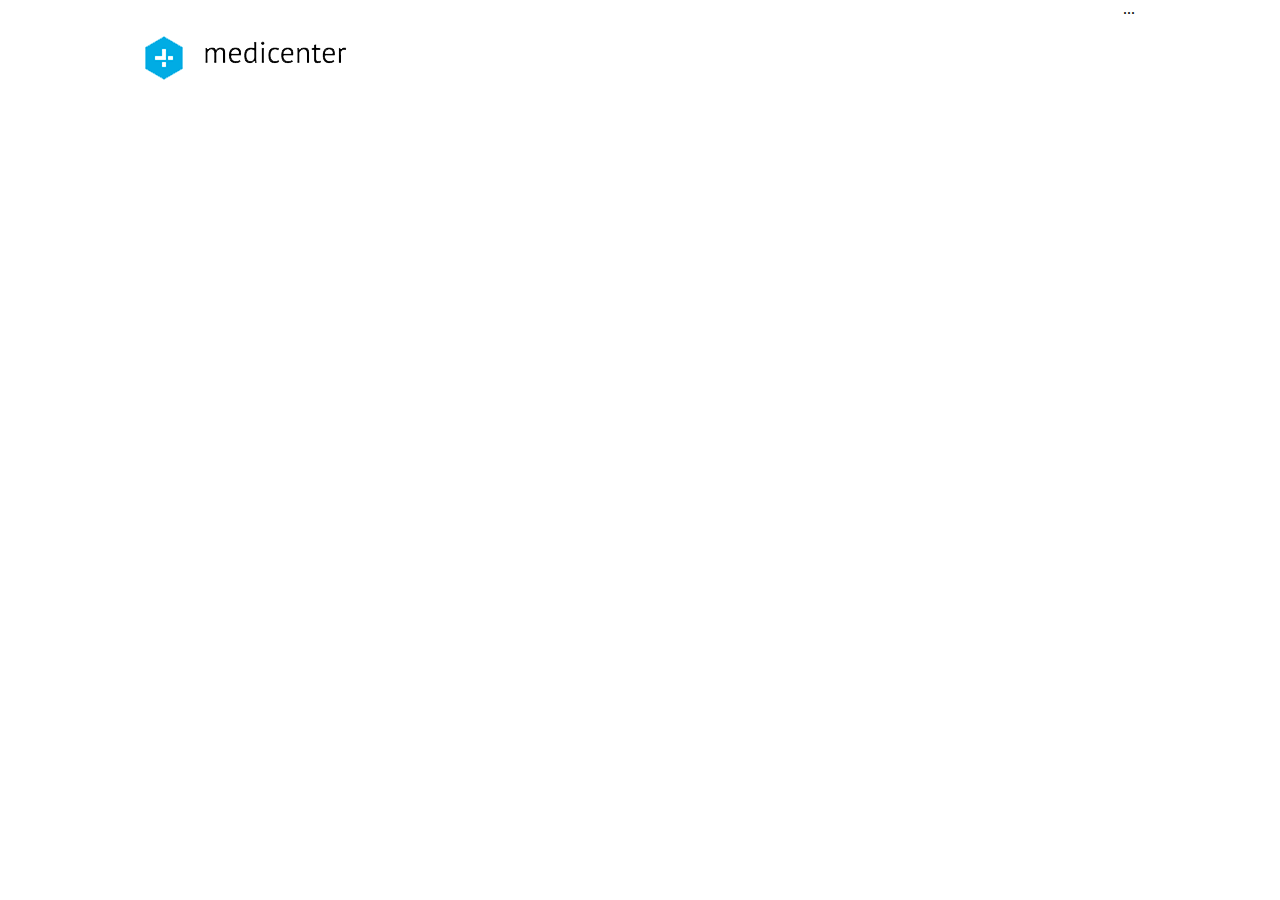
==== index.html @ 7cffdb97 "Projeto templete MediCenter parte 01" ====
<!DOCTYPE html>
<html lang="pt-br">
<head>
    <meta charset="UTF-8">
    <meta name="viewport" content="width=device-width, user-scalable=0">
    <link rel="stylesheet" href="medicenter/assets/css/templete.css">
    <title>MediCenter</title>
</head>
<body>

<header>
    <div class="conteiner">
        <div class="logo">
            <a href=""><img src="medicenter/assets/images/logo.png" alt=""></a>
        </div>
        <div class="menu">
            ...
        </div>
    </div>
</header>

    
</body>
</html>
---- medicenter/assets/css/templete.css ----
@charset "UTF-8";

body {
    margin: 0px;
    padding: 0px;
    background-color: none;
}

header {
    display: flex;
    justify-content: center;
    height: 120px;
}

.conteiner {
    display: flex;
    justify-content: space-between;
    width: 990px;
    
}

.logo {
    display: flex;
    align-items: center;
}

.menu {

}
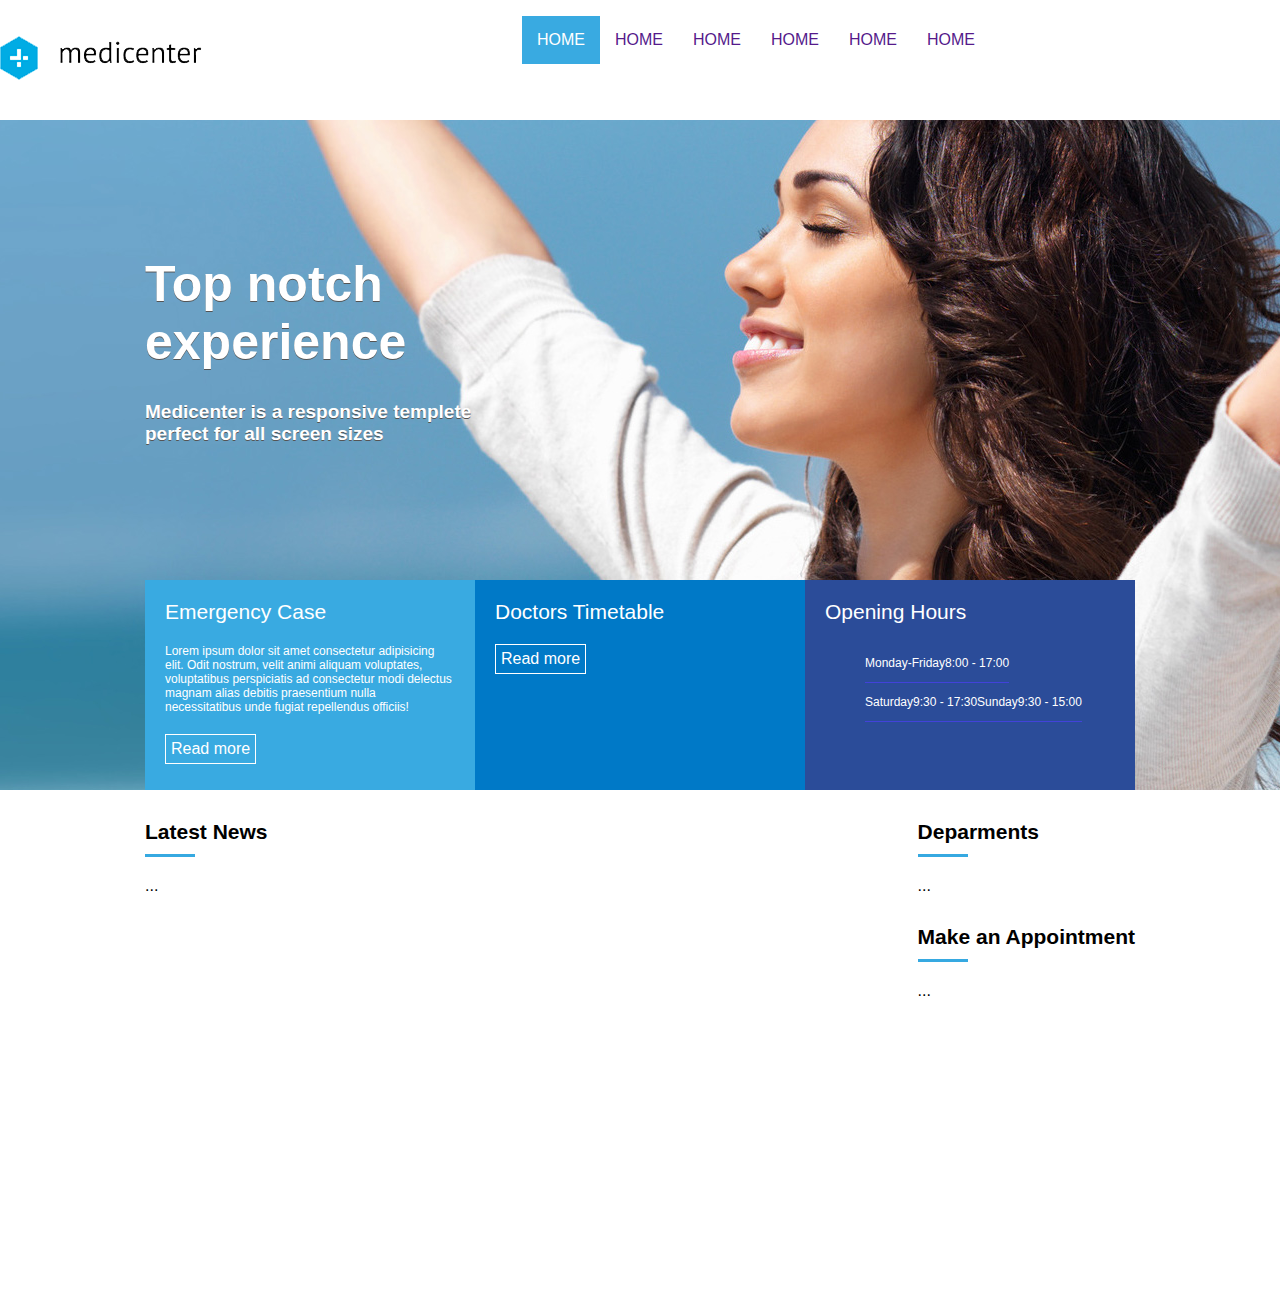
==== commit b60f699c: "Projeto: site com flexbox e HTML Semântico (parte 4)" ====
--- a/index.html
+++ b/index.html
@@ -14,11 +14,86 @@
             <a href=""><img src="medicenter/assets/images/logo.png" alt=""></a>
         </div>
         <div class="menu">
-            ...
+            <nav>
+                <ul>
+                    <li class="active"><a href="">HOME</a></li>
+                    <li><a href="">HOME</a></li>
+                    <li><a href="">HOME</a></li>
+                    <li><a href="">HOME</a></li>
+                    <li><a href="">HOME</a></li>
+                    <li><a href="">HOME</a></li>
+                </ul>
+            </nav>
         </div>
     </div>
 </header>
 
-    
+<section id="banner">
+    <div class="conteiner column">
+        <div class="banner_headline">
+            <h1>Top notch experience</h1>
+            <h2>Medicenter is a responsive templete perfect for all screen sizes</h2>
+        </div>
+        <div class="banner_options">
+            <div class="banner01">
+                <div class="banner_title">Emergency Case</div>
+                <div class="banner_desc">Lorem ipsum dolor sit amet consectetur adipisicing elit. Odit nostrum, velit animi aliquam voluptates, voluptatibus perspiciatis ad consectetur modi delectus magnam alias debitis praesentium nulla necessitatibus unde fugiat repellendus officiis!</div>
+                <a href="">Read more</a>
+            </div>
+            <div class="banner02">
+                <div class="banner_title">Doctors Timetable</div>
+                <div class="banner_desc"></div>
+                <a href="">Read more</a>
+            </div>
+            <div class="banner03">
+                <div class="banner_title"> Opening Hours</div>
+                <div class="banner_desc">
+                    <ul id="listinha">
+                       <span class="listinha_ladoDireito"> <li><p>Monday-Friday      <span class="listinha_lado"> 8:00 - 17:00</span></p></li></span>
+                  <br> <span class="listinha_ladoDireito"> <li><p>Saturday      <span class="listinha_lado"> 9:30 - 17:30 </span></p></li> </span> 
+                   <br> <span class="listinha_ladoDireito"> <li><p>Sunday      <span class="listinha_lado"> 9:30 - 15:00</span></p></li></span>
+                    </ul>
+                </div>
+              
+            </div>
+        </div>
+    </div>
+</section>
+
+<section id="geral">
+    <div class="conteiner">
+        <section>
+            <div class="widget">
+                <div class="widget_title">
+                    <div class="widget_title_text">Latest News</div>
+                    <div class="widget_title_bar"></div>
+                </div>
+            </div>
+            <div class="widget_body">
+                ...
+            </div>
+        </section>
+        <aside>
+            <div class="widget">
+                <div class="widget_title">
+                    <div class="widget_title_text">Deparments</div>
+                    <div class="widget_title_bar"></div>
+                </div>
+            </div>
+            <div class="widget_body">
+                ...
+            </div>
+            <div class="widget">
+                <div class="widget_title">
+                    <div class="widget_title_text">Make an Appointment</div>
+                    <div class="widget_title_bar"></div>
+                </div>
+            </div>
+            <div class="widget_body">
+                ...
+            </div>
+        </aside>
+    </div>
+</section>
 </body>
 </html>--- a/medicenter/assets/css/templete.css
+++ b/medicenter/assets/css/templete.css
@@ -1,14 +1,19 @@
 @charset "UTF-8";
+
+* {
+    font-family: Arial, Helvetica, sans-serif;
+}
 
 body {
     margin: 0px;
     padding: 0px;
     background-color: none;
+    padding-bottom: 300px;
 }
 
 header {
     display: flex;
-    justify-content: center;
+    justify-content: space-between;
     height: 120px;
 }
 
@@ -25,5 +30,161 @@
 }
 
 .menu {
+     background-color: none;
+}
+
+nav u,
+nav li {
+    list-style: none;
+    margin: 0px;
+    padding: 0px;
+}
+
+nav ul {
+    display: flex;
+    flex-direction: row;
+}
+
+nav a {
+    display: block;
+    padding: 15px;
+    text-decoration: none;
+    text-transform: uppercase;
+}
+
+nav .active a,
+nav a:hover  {
+    background-color: #39aae1;
+    color: #ffffff;
+}
+
+#banner{
+    display: flex;
+    justify-content: center;
+    background-image: url('../images/img1.jpg');
+    background-position: center;
+    background-size: cover; /* vai expande a imagem quando em monitores grandes e reduzi quando monitores pequenos */
+    height: 670px;
+}
+
+.column {
+    flex-direction: column;
+}
+
+.banner_headline {
+    display: flex;
+    flex: 1;
+    flex-direction: column;
+    justify-content: center;
+    
+}
+
+.banner_headline h1 {
+    color: white;
+    font-size: 50px;
+    text-shadow: 0px 1px 0px #555555;
+    margin: 0px;
+    padding: 0px;
+    max-width: 350px;
+}
+
+.banner_headline h2 {
+    color: white;
+    font-size: 19px;
+    text-shadow: 0px 1px 0px #555555;
+    margin: 0px;
+    padding: 0px;
+    max-width: 350px;
+    margin-top: 30px;
+}
+
+.banner_options {
+   height: 210px;
+   display: flex;
+}
+
+#listinha {
+    list-style: none;
+    
+}
+
+#listinha li {
+    border-bottom: 1px solid rgb(66, 66, 218);
+}
+
+.listinha_lado {
+    float: right;
+}
+
+.listinha_ladoDireito {
+    float: left;
+}
+
+
+.banner01,
+.banner02,
+.banner03 {
+    flex: 1;
+    color: #ffffff;
+    padding: 20px;
+}
+
+.banner01 {
+    background-color: #39aae1;
+}
+
+.banner02 {
+    background-color: #0079c7;
+}
+
+.banner03 {
+    background-color: #2b4c99;
 
 }
+
+.banner_title {
+    font-size: 21px;
+
+}
+
+.banner_desc {
+    font-size: 12px;
+    margin-top: 20px;
+    margin-bottom: 20px;
+    background-color: none;
+}
+
+.banner_options  a {
+    display: inline-block;
+    color: #ffffff;
+    text-decoration: none;
+    border: 1px solid white;
+    padding: 5px;
+}
+
+#geral {
+    display: flex;
+    justify-content: center;
+}
+
+#geral section {
+    flex: 2;
+}
+
+.widget_title {
+    margin-top: 30px;
+    margin-bottom: 20px;
+}
+
+.widget_title_text {
+    color: #000000;
+    font-size: 21px;
+    font-weight: bold;
+}
+
+.widget_title_bar {
+    width: 50px;
+    height: 3px;
+    background-color: #36a9e1;
+    margin-top: 10px;
+}
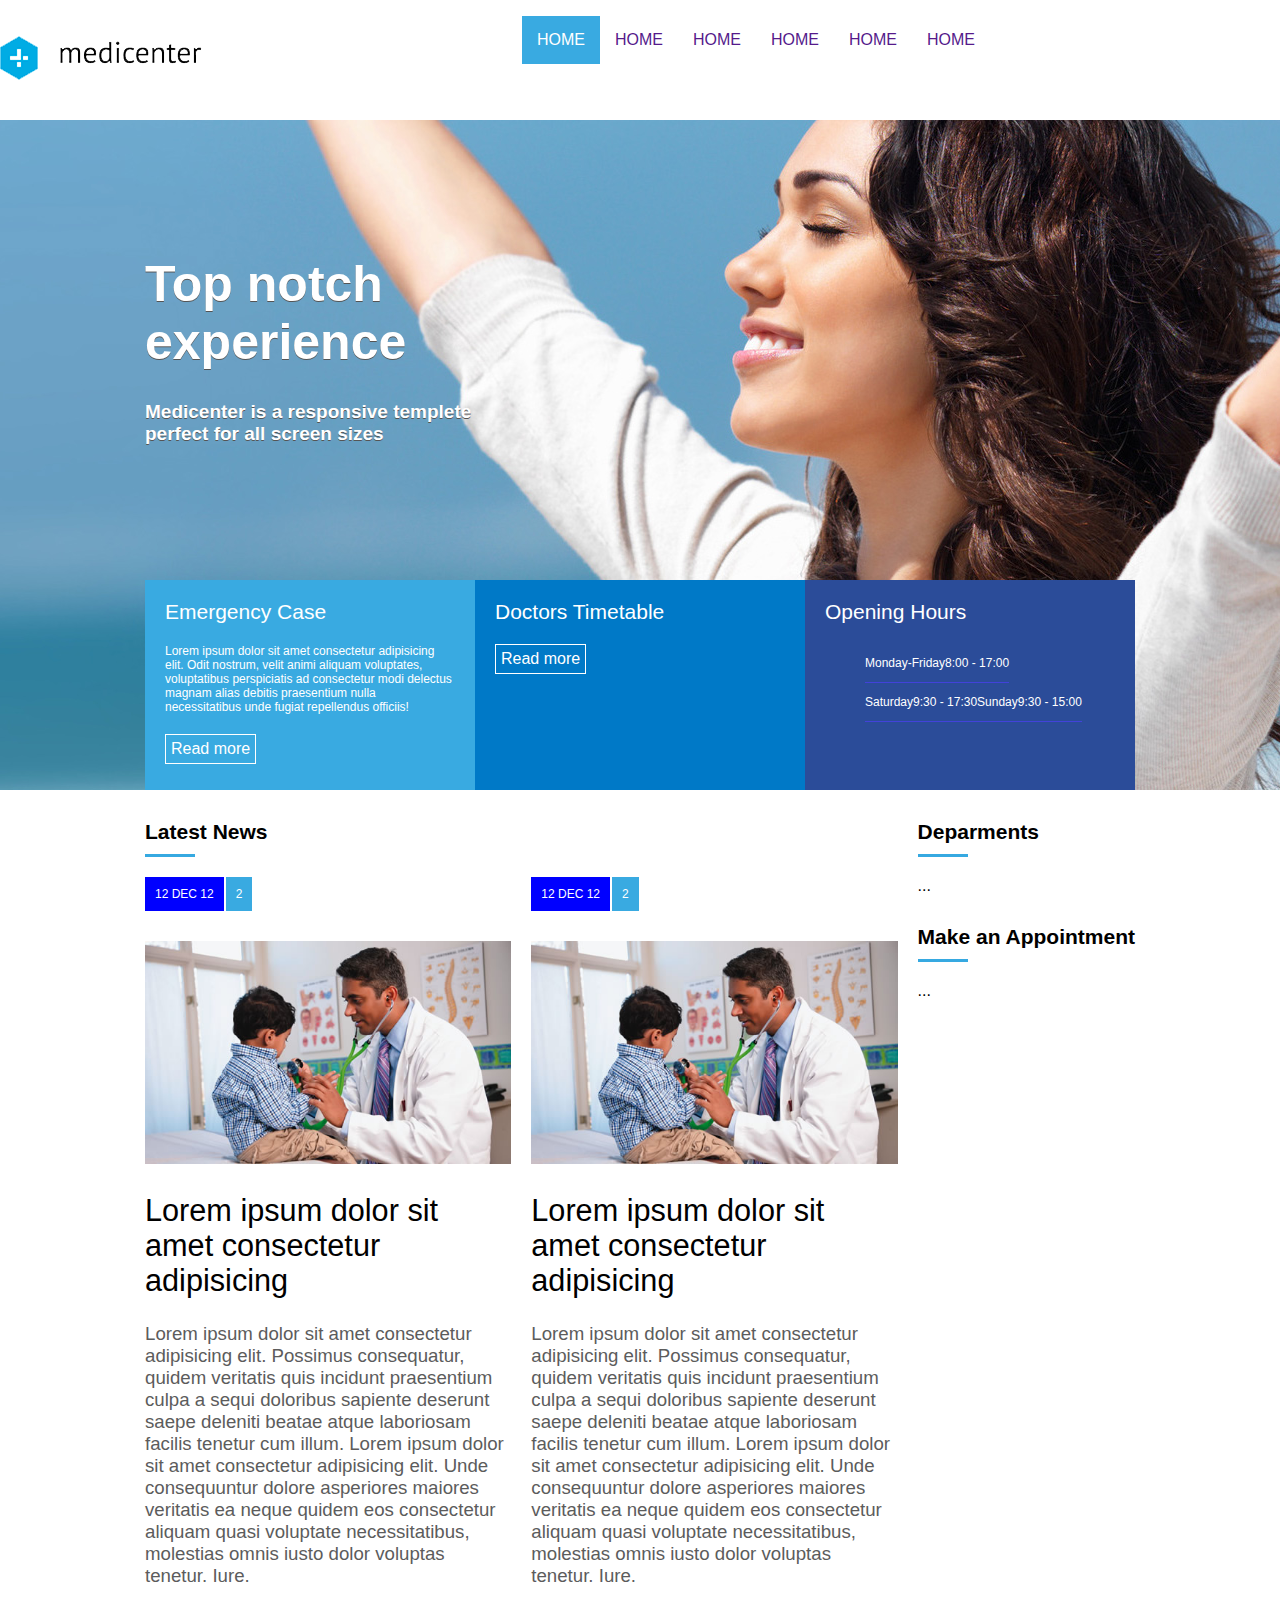
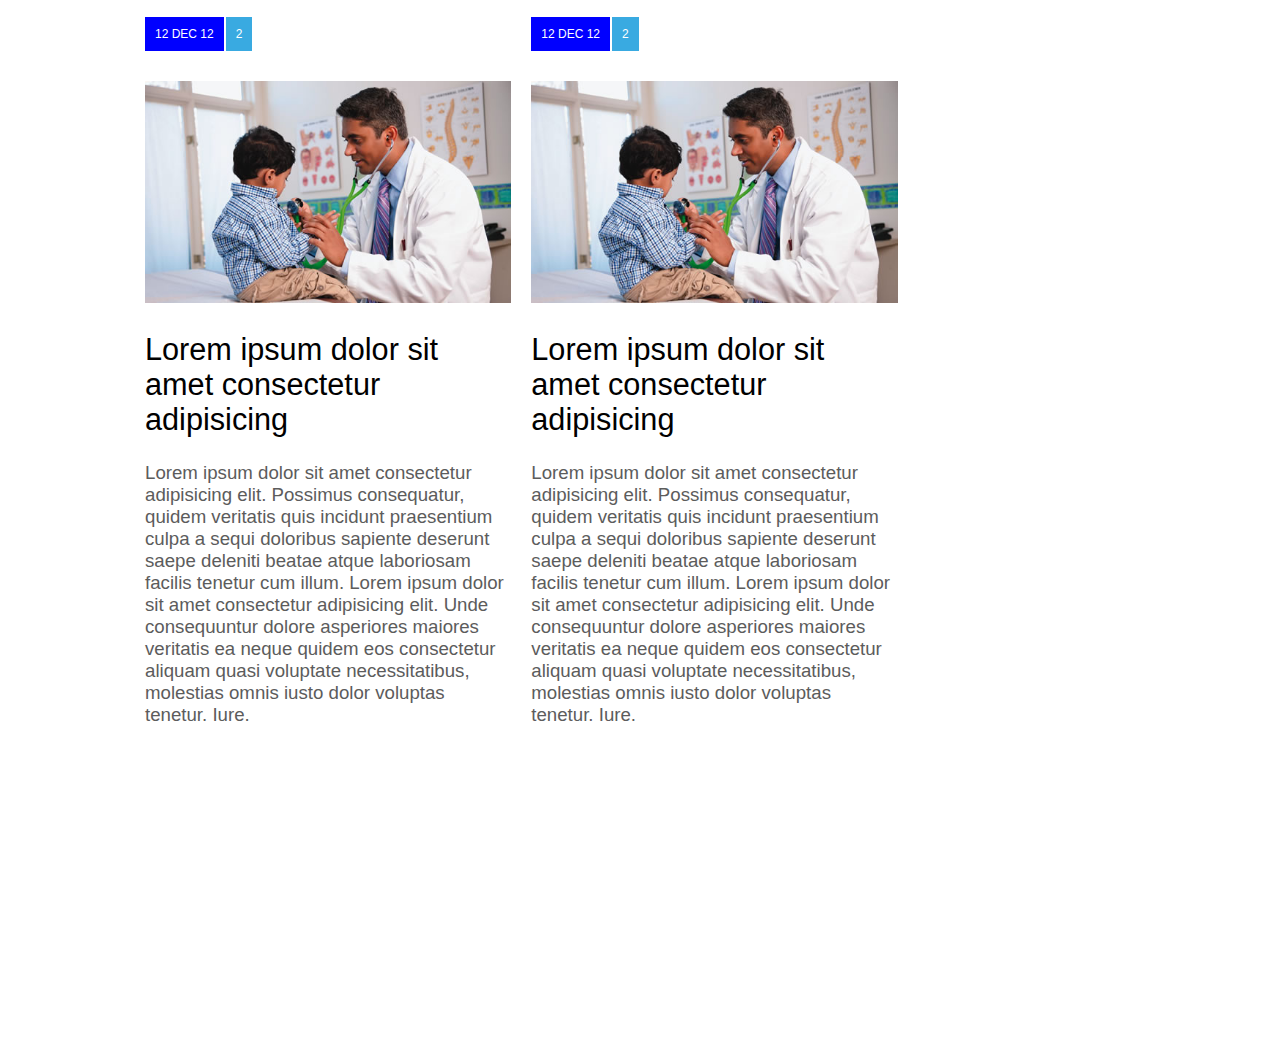
==== commit 87250a5b: "Projeto: site com flexbox e HTML Semântico (parte 5)" ====
--- a/index.html
+++ b/index.html
@@ -64,15 +64,91 @@
     <div class="conteiner">
         <section>
             <div class="widget">
-                <div class="widget_title">
-                    <div class="widget_title_text">Latest News</div>
-                    <div class="widget_title_bar"></div>
-                </div>
-            </div>
-            <div class="widget_body">
-                ...
-            </div>
-        </section>
+                
+                
+                    <div class="widget_title">
+                        <div class="widget_title_text">Latest News</div>
+                        <div class="widget_title_bar"></div>
+                     </div>
+                     </div>
+            <div class="widget_body flex">
+                <article>
+                    <a href="">       
+                        <div class="news_data">
+                            <div class="news_posted_at">12 DEC 12</div>
+                            <div class="news_comments">2</div>
+                        </div>
+                        <div class="news_thumbnail">
+                            <img src="medicenter/assets/images/dr.jpg" alt="">
+                        </div>
+                        <div class="news_title">
+                            Lorem ipsum dolor sit amet consectetur adipisicing 
+                        </div>
+                        <div class="news_resume">
+                            Lorem ipsum dolor sit amet consectetur adipisicing elit. Possimus consequatur, quidem veritatis quis incidunt praesentium culpa a sequi doloribus sapiente deserunt saepe deleniti beatae atque laboriosam facilis tenetur cum illum.
+                            Lorem ipsum dolor sit amet consectetur adipisicing elit. Unde consequuntur dolore asperiores maiores veritatis ea neque quidem eos consectetur aliquam quasi voluptate necessitatibus, molestias omnis iusto dolor voluptas tenetur. Iure.
+                        </div>
+                    </a>
+                 </article>
+                
+                 <article>
+                    <a href="">       
+                        <div class="news_data">
+                            <div class="news_posted_at">12 DEC 12</div>
+                            <div class="news_comments">2</div>
+                        </div>
+                        <div class="news_thumbnail">
+                            <img src="medicenter/assets/images/dr.jpg" alt="">
+                        </div>
+                        <div class="news_title">
+                            Lorem ipsum dolor sit amet consectetur adipisicing 
+                        </div>
+                        <div class="news_resume">
+                            Lorem ipsum dolor sit amet consectetur adipisicing elit. Possimus consequatur, quidem veritatis quis incidunt praesentium culpa a sequi doloribus sapiente deserunt saepe deleniti beatae atque laboriosam facilis tenetur cum illum.
+                            Lorem ipsum dolor sit amet consectetur adipisicing elit. Unde consequuntur dolore asperiores maiores veritatis ea neque quidem eos consectetur aliquam quasi voluptate necessitatibus, molestias omnis iusto dolor voluptas tenetur. Iure.
+                        </div>
+                    </a>
+                 </article>
+                 
+                 <article>
+                    <a href="">       
+                        <div class="news_data">
+                            <div class="news_posted_at">12 DEC 12</div>
+                            <div class="news_comments">2</div>
+                        </div>
+                        <div class="news_thumbnail">
+                            <img src="medicenter/assets/images/dr.jpg" alt="">
+                        </div>
+                        <div class="news_title">
+                            Lorem ipsum dolor sit amet consectetur adipisicing 
+                        </div>
+                        <div class="news_resume">
+                            Lorem ipsum dolor sit amet consectetur adipisicing elit. Possimus consequatur, quidem veritatis quis incidunt praesentium culpa a sequi doloribus sapiente deserunt saepe deleniti beatae atque laboriosam facilis tenetur cum illum.
+                            Lorem ipsum dolor sit amet consectetur adipisicing elit. Unde consequuntur dolore asperiores maiores veritatis ea neque quidem eos consectetur aliquam quasi voluptate necessitatibus, molestias omnis iusto dolor voluptas tenetur. Iure.
+                        </div>
+                    </a>
+                 </article>
+
+                 <article>
+                    <a href="">       
+                        <div class="news_data">
+                            <div class="news_posted_at">12 DEC 12</div>
+                            <div class="news_comments">2</div>
+                        </div>
+                        <div class="news_thumbnail">
+                            <img src="medicenter/assets/images/dr.jpg" alt="">
+                        </div>
+                        <div class="news_title">
+                            Lorem ipsum dolor sit amet consectetur adipisicing 
+                        </div>
+                        <div class="news_resume">
+                            Lorem ipsum dolor sit amet consectetur adipisicing elit. Possimus consequatur, quidem veritatis quis incidunt praesentium culpa a sequi doloribus sapiente deserunt saepe deleniti beatae atque laboriosam facilis tenetur cum illum.
+                            Lorem ipsum dolor sit amet consectetur adipisicing elit. Unde consequuntur dolore asperiores maiores veritatis ea neque quidem eos consectetur aliquam quasi voluptate necessitatibus, molestias omnis iusto dolor voluptas tenetur. Iure.
+                        </div>
+                    </a>
+                 </article>
+        </div>
+ </section>
         <aside>
             <div class="widget">
                 <div class="widget_title">
--- a/medicenter/assets/css/templete.css
+++ b/medicenter/assets/css/templete.css
@@ -162,6 +162,7 @@
     padding: 5px;
 }
 
+
 #geral {
     display: flex;
     justify-content: center;
@@ -188,3 +189,62 @@
     background-color: #36a9e1;
     margin-top: 10px;
 }
+
+
+.flex {
+    display: flex;
+    flex-wrap: wrap;
+   
+
+}
+
+article {
+    flex: 1;
+    min-width: 300px;
+    margin-right: 20px;
+}
+
+article a {
+    text-decoration: none;
+}
+
+article .news_data {
+    display: flex;
+}
+
+article .news_posted_at {
+    background-color: blue;
+    color: #ffffff;
+    font-size: 12px;
+    padding: 10px;
+    margin-right: 2px;
+}
+
+article .news_comments {
+    background-color: #39aae1;
+    color: #ffffff;
+    font-size: 12px;
+    padding: 10px;
+}
+
+article .news_thumbnail {
+    margin-top: 30px;
+}
+
+article .news_thumbnail img {
+    width: 100%;
+    height: auto;
+}
+
+article .news_title {
+    margin-top: 25px;
+    margin-bottom: 25px;
+    color: #000000;
+    font-size: 23pt;
+}
+
+article .news_resume {
+    font-size: 14pt;
+    color: #5c5c5c;
+    margin-bottom: 30px;
+}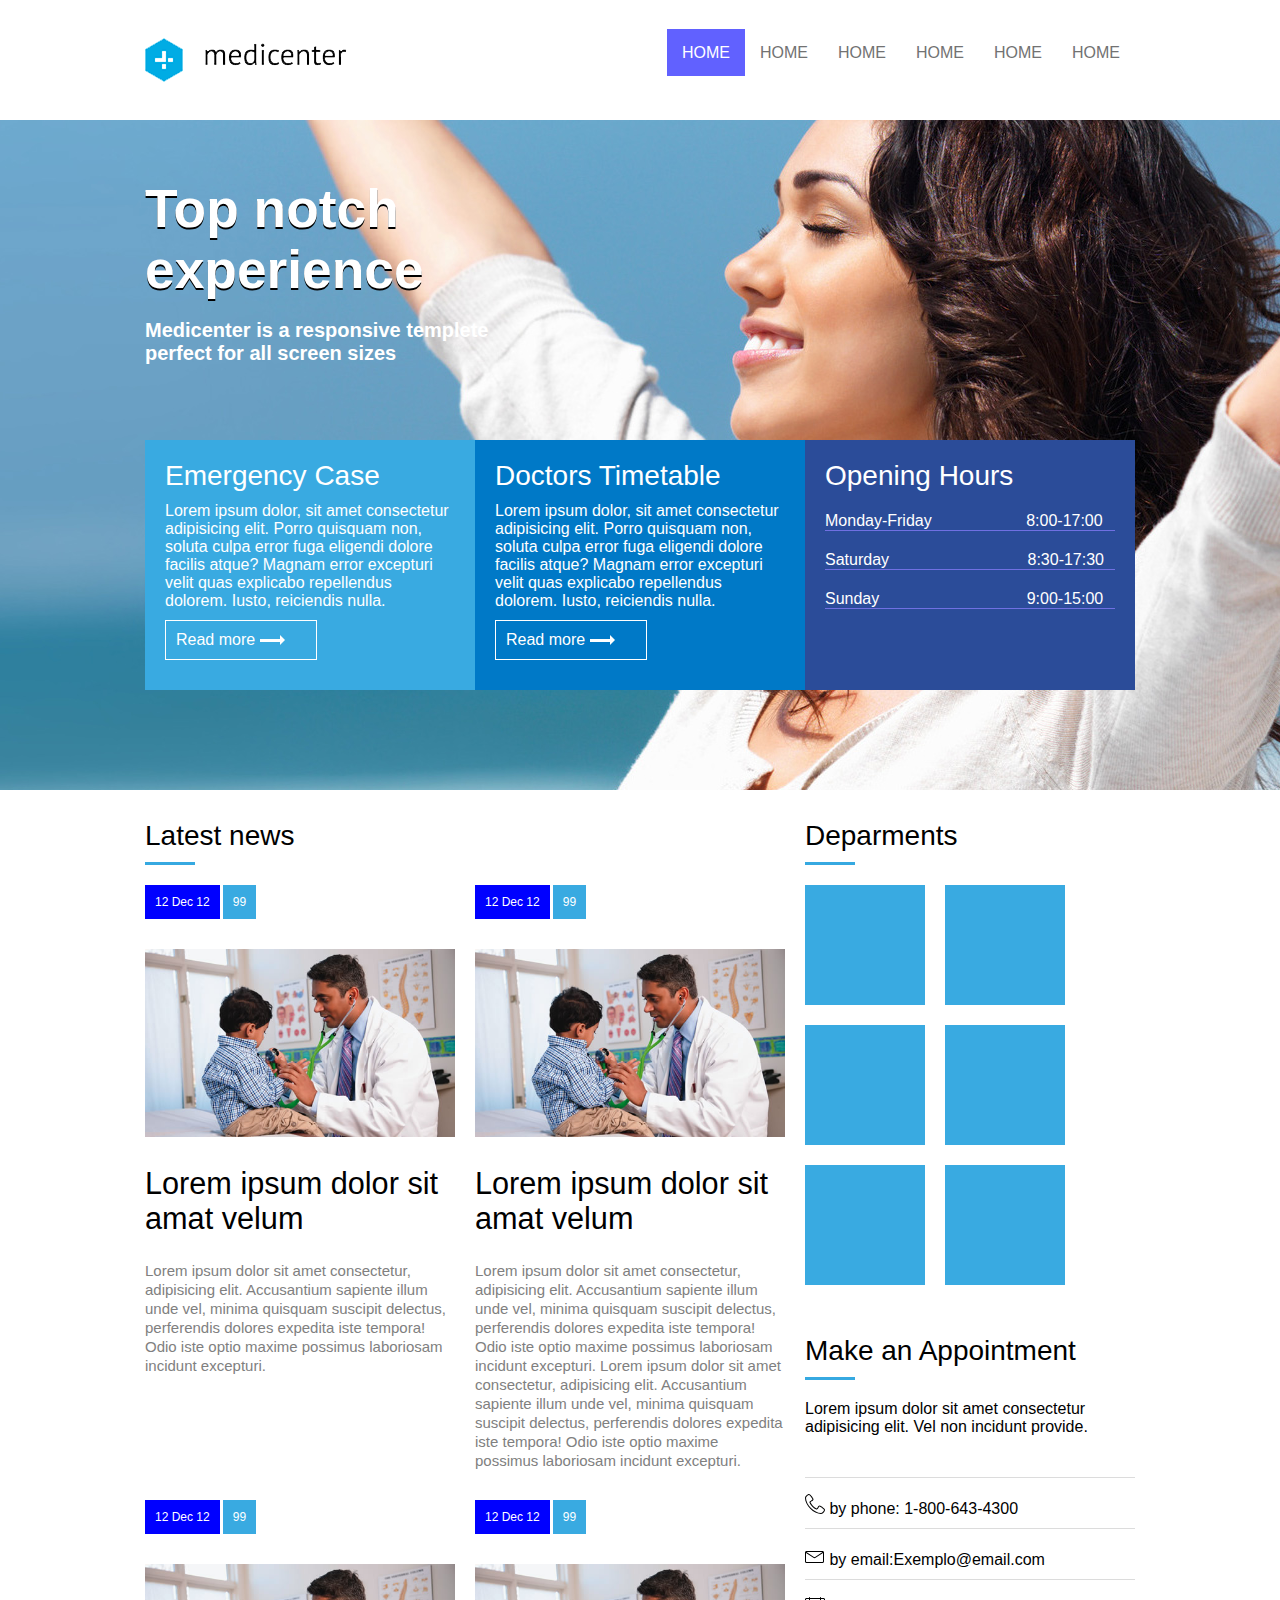
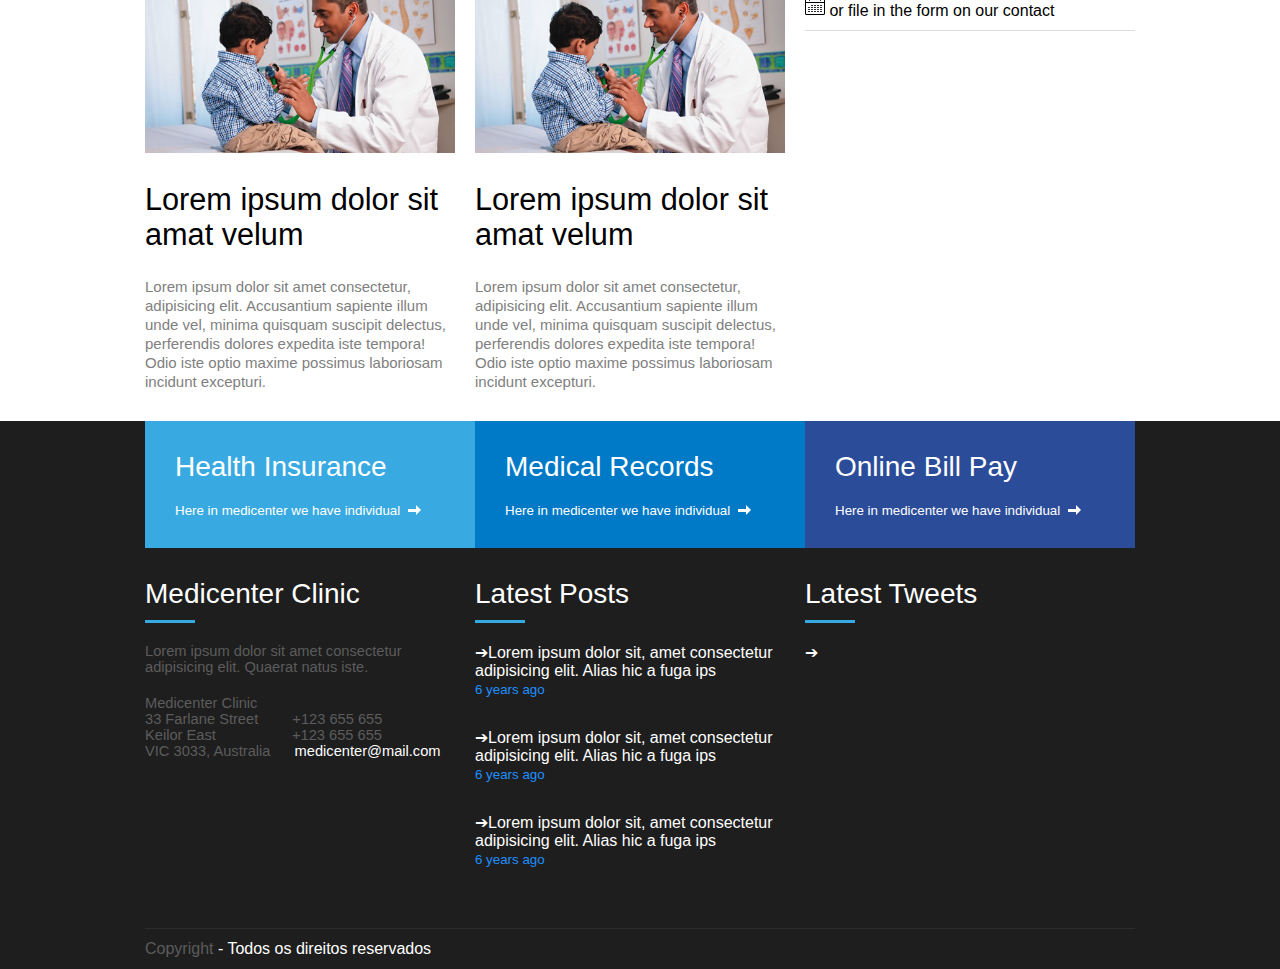
==== commit 87e89b3d: "Atulização templete medicenter" ====
--- a/index.html
+++ b/index.html
@@ -1,175 +1,327 @@
 <!DOCTYPE html>
 <html lang="pt-br">
-<head>
-    <meta charset="UTF-8">
-    <meta name="viewport" content="width=device-width, user-scalable=0">
-    <link rel="stylesheet" href="medicenter/assets/css/templete.css">
-    <title>MediCenter</title>
-</head>
-<body>
-
-<header>
-    <div class="conteiner">
-        <div class="logo">
-            <a href=""><img src="medicenter/assets/images/logo.png" alt=""></a>
-        </div>
-        <div class="menu">
-            <nav>
-                <ul>
-                    <li class="active"><a href="">HOME</a></li>
-                    <li><a href="">HOME</a></li>
-                    <li><a href="">HOME</a></li>
-                    <li><a href="">HOME</a></li>
-                    <li><a href="">HOME</a></li>
-                    <li><a href="">HOME</a></li>
-                </ul>
-            </nav>
-        </div>
-    </div>
-</header>
-
-<section id="banner">
-    <div class="conteiner column">
-        <div class="banner_headline">
-            <h1>Top notch experience</h1>
-            <h2>Medicenter is a responsive templete perfect for all screen sizes</h2>
-        </div>
-        <div class="banner_options">
-            <div class="banner01">
-                <div class="banner_title">Emergency Case</div>
-                <div class="banner_desc">Lorem ipsum dolor sit amet consectetur adipisicing elit. Odit nostrum, velit animi aliquam voluptates, voluptatibus perspiciatis ad consectetur modi delectus magnam alias debitis praesentium nulla necessitatibus unde fugiat repellendus officiis!</div>
-                <a href="">Read more</a>
+        <head>
+            <meta charset="UTF-8">
+            <meta name="viewport" content="width=device-width, user-scalable=0">
+            <link rel="stylesheet" href="Css/styleTemplete.css">
+            <title>MediCenterPrática</title>
+            <script type="text/javascript">
+               window.onload = function(){
+                   document.querySelector(".menuMobile").addEventListener("click", function(){
+                        if(document.querySelector(".menu nav ul").style.display == 'flex'){
+                            document.querySelector(".menu nav ul").style.display == 'none';
+                        } else {
+                            document.querySelector(".menu nav ul").style.display == 'flex';
+                        }
+                   });
+               }
+            </script>
+
+        </head>
+    <body>
+        <header>
+            <div class="conteiner">
+                <div class="logo">
+                    <img src="Images/logo.png" alt="Logo MediCenter">
+                </div>
+                <div class="menu">
+                    <nav>
+                        <div class="menuMobile">
+                            <div id="ciculo_mm">
+                                <div class="mm_line"></div>
+                                <div class="mm_line"></div>
+                                <div class="mm_line"></div>
+                            </div>
+                        </div>
+                        <ul>
+                            <li><a href="" class="fistLi">Home</a></li>
+                            <li><a href="" class="lista">Home</a></li>
+                            <li><a href="" class="lista">Home</a></li>
+                            <li><a href="" class="lista">Home</a></li>
+                            <li><a href="" class="lista">Home</a></li>
+                            <li><a href="" class="lista">Home</a></li>
+                        </ul>
+                    </nav>
+                </div>  
             </div>
-            <div class="banner02">
-                <div class="banner_title">Doctors Timetable</div>
-                <div class="banner_desc"></div>
-                <a href="">Read more</a>
+        </header>
+
+        <section id="banner">
+            <div class="conteiner column">
+                <div class="banner_headline">          
+                    <h1>Top notch experience</h1>
+                    <h2>Medicenter is a responsive templete perfect for all screen sizes</h2>
+
+                </div>
+                <div class="banner_option">
+                    <div class="banner_01">
+                        <div class="banner_title">
+                            Emergency Case
+                        </div>
+                        <div class="banner_descrition">
+                            Lorem ipsum dolor, sit amet consectetur adipisicing elit. Porro quisquam non, soluta culpa error fuga eligendi dolore facilis atque? Magnam error excepturi velit quas explicabo repellendus dolorem. Iusto, reiciendis nulla.
+                        </div>
+                        <div class="caixinha_Read">
+                            <span class="projetoSeta"><a href="">Read<!---->&nbsp;more</a></span> &nbsp;<span class="seta"></span> <span class="cabeca"></span>                        
+                        </div>
+                    </div>
+                    <div class="banner_02">
+                        <div class="banner_title">
+                            Doctors Timetable
+                        </div>
+                        <div class="banner_descrition">
+                            Lorem ipsum dolor, sit amet consectetur adipisicing elit. Porro quisquam non, soluta culpa error fuga eligendi dolore facilis atque? Magnam error excepturi velit quas explicabo repellendus dolorem. Iusto, reiciendis nulla.
+                        </div>
+                        <div class="caixinha_Read">
+                     <span class="projetoSeta"><a href="">Read<!---->&nbsp;more</a></span> &nbsp;<span class="seta"></span> <span class="cabeca"></span>                        
+                        </div>
+                    </div>
+                    <div class="banner_03">
+                        <div class="banner_title">
+                            Opening Hours
+                        </div> 
+                        <div class="banner_discrition_hours">
+                            <p> <span class="hours">Monday-Friday</span>  <span>8:00-17:00</span></p>
+                            <p><span class="hours02">Saturday </span>       <span>8:30-17:30</span> </p>
+                            <p> <span class="hours03">Sunday </span>        <span>9:00-15:00</span>  </p>
+
+                        </div>
+                    </div>
+                </div>
             </div>
-            <div class="banner03">
-                <div class="banner_title"> Opening Hours</div>
-                <div class="banner_desc">
-                    <ul id="listinha">
-                       <span class="listinha_ladoDireito"> <li><p>Monday-Friday      <span class="listinha_lado"> 8:00 - 17:00</span></p></li></span>
-                  <br> <span class="listinha_ladoDireito"> <li><p>Saturday      <span class="listinha_lado"> 9:30 - 17:30 </span></p></li> </span> 
-                   <br> <span class="listinha_ladoDireito"> <li><p>Sunday      <span class="listinha_lado"> 9:30 - 15:00</span></p></li></span>
-                    </ul>
-                </div>
-              
+        </section>
+
+        <section id="geral">
+            <div class="conteiner">
+                <section>
+                    <div class="widget">
+                        <div class="widget_title">
+                            <div class="widget_title_text">Latest news</div>
+                            <div class="widget_title_bar"></div>
+                        </div>
+                        <div class="widget_body flex">
+                            <article>
+                                <a href="">
+                                    <div class="news_data">
+                                        <div class="news_posted_at">12&nbsp;Dec&nbsp;12</div>
+                                        <div class="news_comments">99</div>
+                                    </div>
+                                    <div class="thumbnail">
+                                        <img src="Images/dr.jpg" alt="">
+                                    </div>
+                                    <div class="news_title">
+                                        Lorem ipsum dolor sit amat velum
+                                    </div>
+                                    <div class="news_resume">
+                                        Lorem ipsum dolor sit amet consectetur, adipisicing elit. Accusantium sapiente illum unde vel, minima quisquam suscipit delectus, perferendis dolores expedita iste tempora! Odio iste optio maxime possimus laboriosam incidunt excepturi.
+                                    </div>
+                                </a>    
+                            </article>
+
+                            <article>
+                                <a href="">
+                                    <div class="news_data">
+                                        <div class="news_posted_at">12&nbsp;Dec&nbsp;12</div>
+                                        <div class="news_comments">99</div>
+                                    </div>
+                                    <div class="thumbnail">
+                                        <img src="Images/dr.jpg" alt="">
+                                    </div>
+                                    <div class="news_title">
+                                        Lorem ipsum dolor sit amat velum
+                                    </div>
+                                    <div class="news_resume">
+                                        Lorem ipsum dolor sit amet consectetur, adipisicing elit. Accusantium sapiente illum unde vel, minima quisquam suscipit delectus, perferendis dolores expedita iste tempora! Odio iste optio maxime possimus laboriosam incidunt excepturi.
+                                        Lorem ipsum dolor sit amet consectetur, adipisicing elit. Accusantium sapiente illum unde vel, minima quisquam suscipit delectus, perferendis dolores expedita iste tempora! Odio iste optio maxime possimus laboriosam incidunt excepturi.
+                                    </div>
+                                </a>    
+                            </article>
+
+                            <article>
+                                <a href="">
+                                    <div class="news_data">
+                                        <div class="news_posted_at">12&nbsp;Dec&nbsp;12</div>
+                                        <div class="news_comments">99</div>
+                                    </div>
+                                    <div class="thumbnail">
+                                        <img src="Images/dr.jpg" alt="">
+                                    </div>
+                                    <div class="news_title">
+                                        Lorem ipsum dolor sit amat velum
+                                    </div>
+                                    <div class="news_resume">
+                                        Lorem ipsum dolor sit amet consectetur, adipisicing elit. Accusantium sapiente illum unde vel, minima quisquam suscipit delectus, perferendis dolores expedita iste tempora! Odio iste optio maxime possimus laboriosam incidunt excepturi.
+                                    </div>
+                                </a>    
+                            </article>
+
+                            <article>
+                                <a href="">
+                                    <div class="news_data">
+                                        <div class="news_posted_at">12&nbsp;Dec&nbsp;12</div>
+                                        <div class="news_comments">99</div>
+                                    </div>
+                                    <div class="thumbnail">
+                                        <img src="Images/dr.jpg" alt="">
+                                    </div>
+                                    <div class="news_title">
+                                        Lorem ipsum dolor sit amat velum
+                                    </div>
+                                    <div class="news_resume">
+                                        Lorem ipsum dolor sit amet consectetur, adipisicing elit. Accusantium sapiente illum unde vel, minima quisquam suscipit delectus, perferendis dolores expedita iste tempora! Odio iste optio maxime possimus laboriosam incidunt excepturi.
+                                    </div>
+                                </a>    
+                            </article>
+                        </div>
+                    </div>
+                </section>
+                <aside>
+                    <div class="widget">
+                        <div class="widget_title">
+                            <div class="widget_title_text">Deparments</div>
+                            <div class="widget_title_bar"></div>
+                        </div>
+                        <div class="widget_body_Deparmentes">
+                            <div class="caixa"></div>  <div class="caixa"></div>
+                            
+                            <div class="caixa"></div>  <div class="caixa"></div>
+
+                            <div class="caixa"></div>  <div class="caixa"></div>
+                        </div>
+                    </div>
+                    <div class="widget">
+                        <div class="widget_title">
+                            <div class="widget_title_text">Make an Appointment</div>
+                            <div class="widget_title_bar"></div>
+                        </div>
+                        <div class="widget_body">
+                            <p>Lorem ipsum dolor sit amet consectetur adipisicing elit. Vel non incidunt provide.</p>
+                        </div>
+
+                        <div class="infomacao">
+                                <div class="info01">
+                                    <p><img src="Imagens svg/lnr-phone-handset.svg" alt="icone telefone"> <span class="infoP">by phone: 1-800-643-4300</span></p>
+                                </div>
+                                <div class="info02">
+                                    <p><img src="Imagens svg/lnr-envelope.svg" alt=""> <span>by email:Exemplo@email.com</span></p>
+                                </div>
+                                <div class="info03">
+                                    <p><img src="Imagens svg/lnr-calendar-full.svg" alt=""> or file in the form on our contact </p>
+                                </div>    
+                        </div>
+                    </div>
+                </aside>
             </div>
-        </div>
-    </div>
-</section>
-
-<section id="geral">
-    <div class="conteiner">
-        <section>
-            <div class="widget">
-                
-                
-                    <div class="widget_title">
-                        <div class="widget_title_text">Latest News</div>
-                        <div class="widget_title_bar"></div>
-                     </div>
-                     </div>
-            <div class="widget_body flex">
-                <article>
-                    <a href="">       
-                        <div class="news_data">
-                            <div class="news_posted_at">12 DEC 12</div>
-                            <div class="news_comments">2</div>
-                        </div>
-                        <div class="news_thumbnail">
-                            <img src="medicenter/assets/images/dr.jpg" alt="">
-                        </div>
-                        <div class="news_title">
-                            Lorem ipsum dolor sit amet consectetur adipisicing 
-                        </div>
-                        <div class="news_resume">
-                            Lorem ipsum dolor sit amet consectetur adipisicing elit. Possimus consequatur, quidem veritatis quis incidunt praesentium culpa a sequi doloribus sapiente deserunt saepe deleniti beatae atque laboriosam facilis tenetur cum illum.
-                            Lorem ipsum dolor sit amet consectetur adipisicing elit. Unde consequuntur dolore asperiores maiores veritatis ea neque quidem eos consectetur aliquam quasi voluptate necessitatibus, molestias omnis iusto dolor voluptas tenetur. Iure.
-                        </div>
-                    </a>
-                 </article>
-                
-                 <article>
-                    <a href="">       
-                        <div class="news_data">
-                            <div class="news_posted_at">12 DEC 12</div>
-                            <div class="news_comments">2</div>
-                        </div>
-                        <div class="news_thumbnail">
-                            <img src="medicenter/assets/images/dr.jpg" alt="">
-                        </div>
-                        <div class="news_title">
-                            Lorem ipsum dolor sit amet consectetur adipisicing 
-                        </div>
-                        <div class="news_resume">
-                            Lorem ipsum dolor sit amet consectetur adipisicing elit. Possimus consequatur, quidem veritatis quis incidunt praesentium culpa a sequi doloribus sapiente deserunt saepe deleniti beatae atque laboriosam facilis tenetur cum illum.
-                            Lorem ipsum dolor sit amet consectetur adipisicing elit. Unde consequuntur dolore asperiores maiores veritatis ea neque quidem eos consectetur aliquam quasi voluptate necessitatibus, molestias omnis iusto dolor voluptas tenetur. Iure.
-                        </div>
-                    </a>
-                 </article>
-                 
-                 <article>
-                    <a href="">       
-                        <div class="news_data">
-                            <div class="news_posted_at">12 DEC 12</div>
-                            <div class="news_comments">2</div>
-                        </div>
-                        <div class="news_thumbnail">
-                            <img src="medicenter/assets/images/dr.jpg" alt="">
-                        </div>
-                        <div class="news_title">
-                            Lorem ipsum dolor sit amet consectetur adipisicing 
-                        </div>
-                        <div class="news_resume">
-                            Lorem ipsum dolor sit amet consectetur adipisicing elit. Possimus consequatur, quidem veritatis quis incidunt praesentium culpa a sequi doloribus sapiente deserunt saepe deleniti beatae atque laboriosam facilis tenetur cum illum.
-                            Lorem ipsum dolor sit amet consectetur adipisicing elit. Unde consequuntur dolore asperiores maiores veritatis ea neque quidem eos consectetur aliquam quasi voluptate necessitatibus, molestias omnis iusto dolor voluptas tenetur. Iure.
-                        </div>
-                    </a>
-                 </article>
-
-                 <article>
-                    <a href="">       
-                        <div class="news_data">
-                            <div class="news_posted_at">12 DEC 12</div>
-                            <div class="news_comments">2</div>
-                        </div>
-                        <div class="news_thumbnail">
-                            <img src="medicenter/assets/images/dr.jpg" alt="">
-                        </div>
-                        <div class="news_title">
-                            Lorem ipsum dolor sit amet consectetur adipisicing 
-                        </div>
-                        <div class="news_resume">
-                            Lorem ipsum dolor sit amet consectetur adipisicing elit. Possimus consequatur, quidem veritatis quis incidunt praesentium culpa a sequi doloribus sapiente deserunt saepe deleniti beatae atque laboriosam facilis tenetur cum illum.
-                            Lorem ipsum dolor sit amet consectetur adipisicing elit. Unde consequuntur dolore asperiores maiores veritatis ea neque quidem eos consectetur aliquam quasi voluptate necessitatibus, molestias omnis iusto dolor voluptas tenetur. Iure.
-                        </div>
-                    </a>
-                 </article>
-        </div>
- </section>
-        <aside>
-            <div class="widget">
-                <div class="widget_title">
-                    <div class="widget_title_text">Deparments</div>
-                    <div class="widget_title_bar"></div>
-                </div>
+        </section>
+
+        <footer>
+            <div class="conteiner flexColumn">
+                <div class="footer_menu">
+                    <div class="fm_1">
+                        <div class="fm_title">
+                            Health Insurance
+                        </div>
+                        <div class="fm_legend">
+                            Here in medicenter we have individual&nbsp;&nbsp;<span class="setaP"></span> <span class="cabecaP"></span>
+                        </div>
+                    </div>
+                    <div class="fm_2">
+                        <div class="fm_title">
+                            Medical Records
+                        </div>
+                        <div class="fm_legend">
+                            Here in medicenter we have individual&nbsp;&nbsp;<span class="setaP"></span> <span class="cabecaP"></span>
+                        </div>
+                    </div>
+                    <div class="fm_3">
+                        <div class="fm_title">
+                            Online Bill Pay
+                        </div>
+                        <div class="fm_legend">
+                            Here in medicenter we have individual&nbsp;&nbsp;<span class="setaP"></span> <span class="cabecaP"></span>
+                        </div>
+                    </div>
+                </div>
+
+                <div class="footer_area">
+                    <div class="footer_areaitem">
+                        <div class="widget">
+                            <div class="widget_title">
+                                <div class="widget_title_text">Medicenter Clinic</div>
+                                <div class="widget_title_bar"></div>
+                            </div>
+                            <div class="widget_body">
+                                <div id="part01">
+                                    Lorem ipsum dolor sit amet consectetur adipisicing elit. Quaerat natus iste.
+                                </div>
+                                <div id="part02">
+                                    <div>
+                                       <span>Medicenter Clinic</span><br>
+                                       <span class="mRight01">33 Farlane Street</span> <span>+123 655 655</span><br>
+                                       <span class="mRight02">Keilor East</span>  <span>+123 655 655</span><br>
+                                       <span class="mRight03">VIC 3033, Australia</span> <span id="email">medicenter@mail.com</span>
+                                    </div>
+                                </div>
+                            </div>
+                        </div>    
+                    </div>
+
+                    <div class="footer_areaitem">
+                        <div class="widget">
+                            <div class="widget_title">
+                                <div class="widget_title_text">Latest Posts</div>
+                                <div class="widget_title_bar"></div>
+                            </div>
+                            <div class="widget_body">
+                                <div class="part03">
+                                       &#10132;Lorem ipsum dolor sit, amet consectetur adipisicing elit. Alias hic a fuga ips
+                                       <br><span class="years">6 years ago</span>
+                                </div>
+
+                                <div class="part03">
+                                    &#10132;Lorem ipsum dolor sit, amet consectetur adipisicing elit. Alias hic a fuga ips
+                                    <br><span class="years">6 years ago</span>
+                                 </div>
+
+                                 <div class="part03">
+                                    &#10132;Lorem ipsum dolor sit, amet consectetur adipisicing elit. Alias hic a fuga ips
+                                    <br><span class="years">6 years ago</span>
+                                 </div>
+                            </div>
+                        </div>    
+                    </div>
+
+                    <div class="footer_areaitem">
+                        <div class="widget">
+                            <div class="widget_title">
+                                <div class="widget_title_text">Latest Tweets</div>
+                                <div class="widget_title_bar"></div>
+                            </div>
+                            <div class="widget_body">
+                                &#10132;
+                            </div>
+                        </div>    
+                    </div>
+                </div>
+
+                <div class="footer_copy">
+                  <span style="color: #5c5c5c;">Copyright</span> - Todos os direitos reservados
+                </div>
+
             </div>
-            <div class="widget_body">
-                ...
-            </div>
-            <div class="widget">
-                <div class="widget_title">
-                    <div class="widget_title_text">Make an Appointment</div>
-                    <div class="widget_title_bar"></div>
-                </div>
-            </div>
-            <div class="widget_body">
-                ...
-            </div>
-        </aside>
-    </div>
-</section>
-</body>
+        </footer>
+
+
+
+
+
+
+
+
+
+
+
+
+
+    </body>
 </html>--- a/Css/styleTemplete.css
+++ b/Css/styleTemplete.css
@@ -0,0 +1,560 @@
+@charset "UTF-8";
+
+* {
+   
+    font-family: Arial, Helvetica, sans-serif;
+}
+
+body {
+    margin: 0px;
+    padding: 0px;
+}
+
+header {
+    display: flex;
+    justify-content: center;
+    height: 120px
+}
+
+.conteiner{
+    display: flex;
+    justify-content: space-between;
+    width: 990px;
+}
+
+.logo {
+    display: flex;
+    align-items: center;
+}
+
+.menu {
+    display: flex;
+    align-items: center;
+}
+
+nav {
+    display: flex;
+}
+
+nav ul,
+nav li {
+    list-style: none;
+    padding: 0px;
+    margin: 0px;
+    margin-bottom: 17px;
+    margin-top: 10px;
+}
+
+nav ul {
+    display: flex;
+}
+
+nav a {
+    padding: 15px;
+    text-decoration: none;
+    text-transform: uppercase;
+    color: #727272;
+    font-family: Arial, Helvetica, sans-serif;
+
+}
+
+.fistLi {
+    background-color: rgb(97, 97, 255);
+    color: #ffffff;
+}
+
+.lista:hover {
+    background-color: rgb(97, 97, 255);
+    padding: 15px;
+    color: #ffffff;
+}
+
+#banner {
+    display: flex;
+    justify-content: center;
+    background-image: url("../Images/img1.jpg");
+    background-position: center;
+    background-size: cover;
+    height: 670px;
+}
+
+.column {
+    flex-direction: column;
+}
+
+.banner_headline {
+    display: flex;
+    flex-direction: column;
+    justify-content: center;
+    flex: 1;
+}
+
+.banner_option {
+    display: flex;
+    height: 500px;
+    margin-bottom: 100px;
+}
+
+.banner_headline h1,
+.banner_headline h2 {
+    color: #ffffff;
+    font-family: Arial, Helvetica, sans-serif;
+    flex-wrap: wrap;
+}
+
+.banner_headline h1 {
+    font-size: 40pt;
+    text-shadow: 0px 2px 0px #000000;
+    max-width: 350px;
+    margin: 0px;
+    padding: 0px;
+}
+
+.banner_headline h2 {
+    font-size: 20px;
+    width: 400px;
+    margin-top: 19px;
+    max-width: 350px;
+    padding: 0px;
+}
+
+.banner_option {
+    height: 250px;
+    display: flex;
+}
+
+.banner_01,
+.banner_02,
+.banner_03 {
+    flex: 1;
+    padding: 20px;
+}
+
+.banner_01 {
+    background-color: #39aae1;
+}
+
+.banner_02 {
+    background-color:  #0079c7;
+}
+
+.banner_03 {
+    background-color: #2b4c99;
+
+}
+
+.banner_title {
+    color: #ffffff;
+    font-size: 21pt;
+}
+
+.banner_descrition {
+    color: #ffffff;
+    margin-top: 10px;
+}
+
+.banner_discrition_hours p {
+    color: white;
+    border-bottom: 1px solid rgb(112, 112, 226);
+    margin-top: 20px;
+    margin-bottom: 20px;
+}
+
+.hours {
+    padding-right: 90px;
+}
+.hours02 {
+    padding-right: 134px;
+}
+
+.hours03 {
+    padding-right: 143px;
+}
+
+.caixinha_Read {
+    display: flex;
+    flex-direction: row;
+    padding: 10px;
+    margin-top:  10px;
+    width: 130px;
+    border: 1px solid white;
+    color: #ffffff;
+}
+
+.caixinha_Read a {
+    color: white;
+    text-decoration: none;
+}
+
+.caixinha_Read a :visited {
+    color: white;
+    text-decoration: none;
+}
+
+
+ /* */
+.seta {
+    align-self: center;
+    background-color: #ffffff;
+    width: 20px;
+    height: 3px;
+}
+
+.cabeca {
+    align-self: center;
+    width: 0;
+    height: 0;
+    border: 5px solid transparent;
+    border-left-color: white;
+}
+
+#geral {
+    display: flex;
+    justify-content: center;
+}
+
+#geral section {
+    flex: 2;
+}
+
+#geral aside {
+    flex: 1;
+}
+
+.widget_title {
+    margin-top: 30px;
+    margin-bottom: 20px;
+}
+
+.widget_title_text {
+    color: #000000;
+    font-size: 21pt;
+}
+
+.widget_title_bar {
+    width: 50px;
+    height: 3px;
+    background-color: #36a9e1;
+    margin-top: 10px;
+}
+
+.widget_body_Deparmentes {
+    display: flex;
+    flex-direction: row;
+    flex-wrap: wrap;
+}
+
+.caixa {
+    width: 120px;
+    height: 120px;
+    background-color: #39aae1;
+    margin-right: 20px;
+    margin-bottom: 20px;
+}
+
+.infomacao {
+    display: flex;
+    flex-direction: column;
+}
+
+.infomacao p {
+    justify-content: center;
+    align-items: center;
+}
+
+.info01 {
+    height: 50px;
+    margin-top: 25px;
+    border-top: 1px solid gainsboro;
+    border-bottom: 1px solid gainsboro;
+
+}
+
+.info02 {
+    height: 50px;
+    border-bottom: 1px solid gainsboro;
+}
+
+.info03 {
+    height: 50px;
+    border-bottom: 1px solid gainsboro;
+}
+
+.flex {
+    display: flex;
+    flex-wrap: wrap;
+}
+
+article {
+    flex: 1;
+    min-width: 300px;
+    margin-right: 20px;
+}
+
+article a {
+    text-decoration: none;
+}
+
+article .news_data {
+    display: flex;
+}
+
+article .news_posted_at {
+    margin-right: 3px;
+    font-size: 12px;
+    padding: 10px;
+    color: white;
+    background-color: blue;
+}
+
+article .news_comments {
+    font-size: 12px;
+    color: white;
+    padding: 10px;
+    background-color: #39aae1;
+}
+
+article .thumbnail {
+    margin-top: 30px;
+}
+
+article .thumbnail img {
+    width: 100%;
+    height: auto;
+}
+
+article .news_title {
+    margin-top: 25px;
+    margin-bottom: 25px;
+    font-size: 23pt;
+    color: black;
+}
+
+article .news_resume {
+    font-size: 15px;
+    line-height: 19px;
+    color: grey;
+    margin-bottom: 30px;
+}
+
+footer {
+    background-color: #1e1e1e;
+    display: flex;
+    justify-content: center;
+}
+
+.footer_menu {
+    display: flex;
+}
+
+.fm_1, 
+.fm_2, 
+.fm_3 {
+    flex: 1;
+    color: white;
+    padding: 20px;
+}
+
+
+.fm_1 {
+    background-color: #39aae1;
+}
+
+.fm_2 {
+    background-color:  #0079c7;
+}
+
+.fm_3 {
+    background-color: #2b4c99;
+
+}
+
+.fm_title {
+    padding: 10px;
+    font-size: 21pt;
+}
+
+.fm_legend {
+    padding: 10px;
+    font-size: 10pt;
+    display: flex;
+}
+
+.fm_legend .setaP {
+    align-self: center;
+}
+
+.fm_legend .cabecaP {
+    align-self: center;
+}
+
+.setaP {
+    background-color: white;
+    width: 8px;
+    height: 3px;
+}
+
+.cabecaP {
+    border: 5px solid transparent;
+    border-left-color: #ffffff;
+}
+
+#part01, #part02 {
+    color: #5c5c5c;
+    font-size: 11pt;
+}
+
+#part01 {
+   margin-top: 20px;
+   margin-bottom: 20px;
+   margin-right: 10px;
+  
+}
+
+.part03 {
+    margin-bottom: 30px;
+
+}
+
+.years {
+    color: dodgerblue;
+    font-size: 10pt;
+}
+
+.mRight01 {
+    margin-right: 30px;
+}
+
+.mRight02 {
+    margin-right: 72px;
+}
+
+.mRight03 {
+    margin-right: 20px;
+}
+
+#email {
+    color: #ffffff;
+}
+
+#part03 img {
+    color: #ffffff;
+}
+
+.footer_area {
+    display: flex;
+    
+}
+
+.footer_areaitem {
+    flex: 1;
+    color: white;  
+}
+
+.flexColumn {
+    flex-direction: column;
+}
+
+footer .widget_title_text {
+    color: white;
+}
+
+.footer_copy {
+    border-top: 1px solid #2c2c2c;
+    height: 40px;
+    line-height: 40px;
+    color: white;
+    margin-top: 30px;
+}
+
+.menuMobile {
+    display: none;  
+    width: 40px;
+    height: 40px;
+    margin-top: 40px;
+    margin-bottom: 40px;
+    margin-right: 20px;
+}
+
+.mm_line {
+    display: block; 
+    height: 2px;
+    background-color: #36a9e1;
+    line-height: 10px;
+    margin-bottom: 10px;
+}
+
+@media only screen and (max-width: 600px) {
+
+    .banner_headline h1 {
+        font-size: 33pt;
+    }
+
+    .banner_headline h2 {
+        font-size: 18px;
+    }
+
+    .banner_headline {
+        padding: 50px;
+    }
+
+    .banner_option {
+        height: auto;
+        flex-direction: column;
+    }
+
+    .conteiner {
+        flex-direction: column;
+    }
+
+    #geral {
+        margin-top: 178px;
+        padding: 20px;
+    }
+
+    #geral aside {
+        padding: 20px;
+    }
+
+    .footer_menu {
+        flex-direction: column;
+    }
+    .footer_area {
+        flex-direction: column;
+        padding: 10px;
+    }
+
+    .footer_copy {
+        padding-left: 20px;
+    }
+
+    header .conteiner {
+        flex-direction: row;
+    }
+
+    nav ul {
+        flex-direction: column;
+        position: absolute;
+        display: none;
+        left: 0px;
+        width: 100%;
+        background-color: #fff;
+        top: 100px;
+    }
+
+    header {
+        height: auto;
+    }
+
+    .logo {
+        padding-left: 20px;
+    }
+
+    .menuMobile {
+        display: flex;  
+        flex-direction: column; 
+        justify-content: space-around;
+    }
+    
+}
+
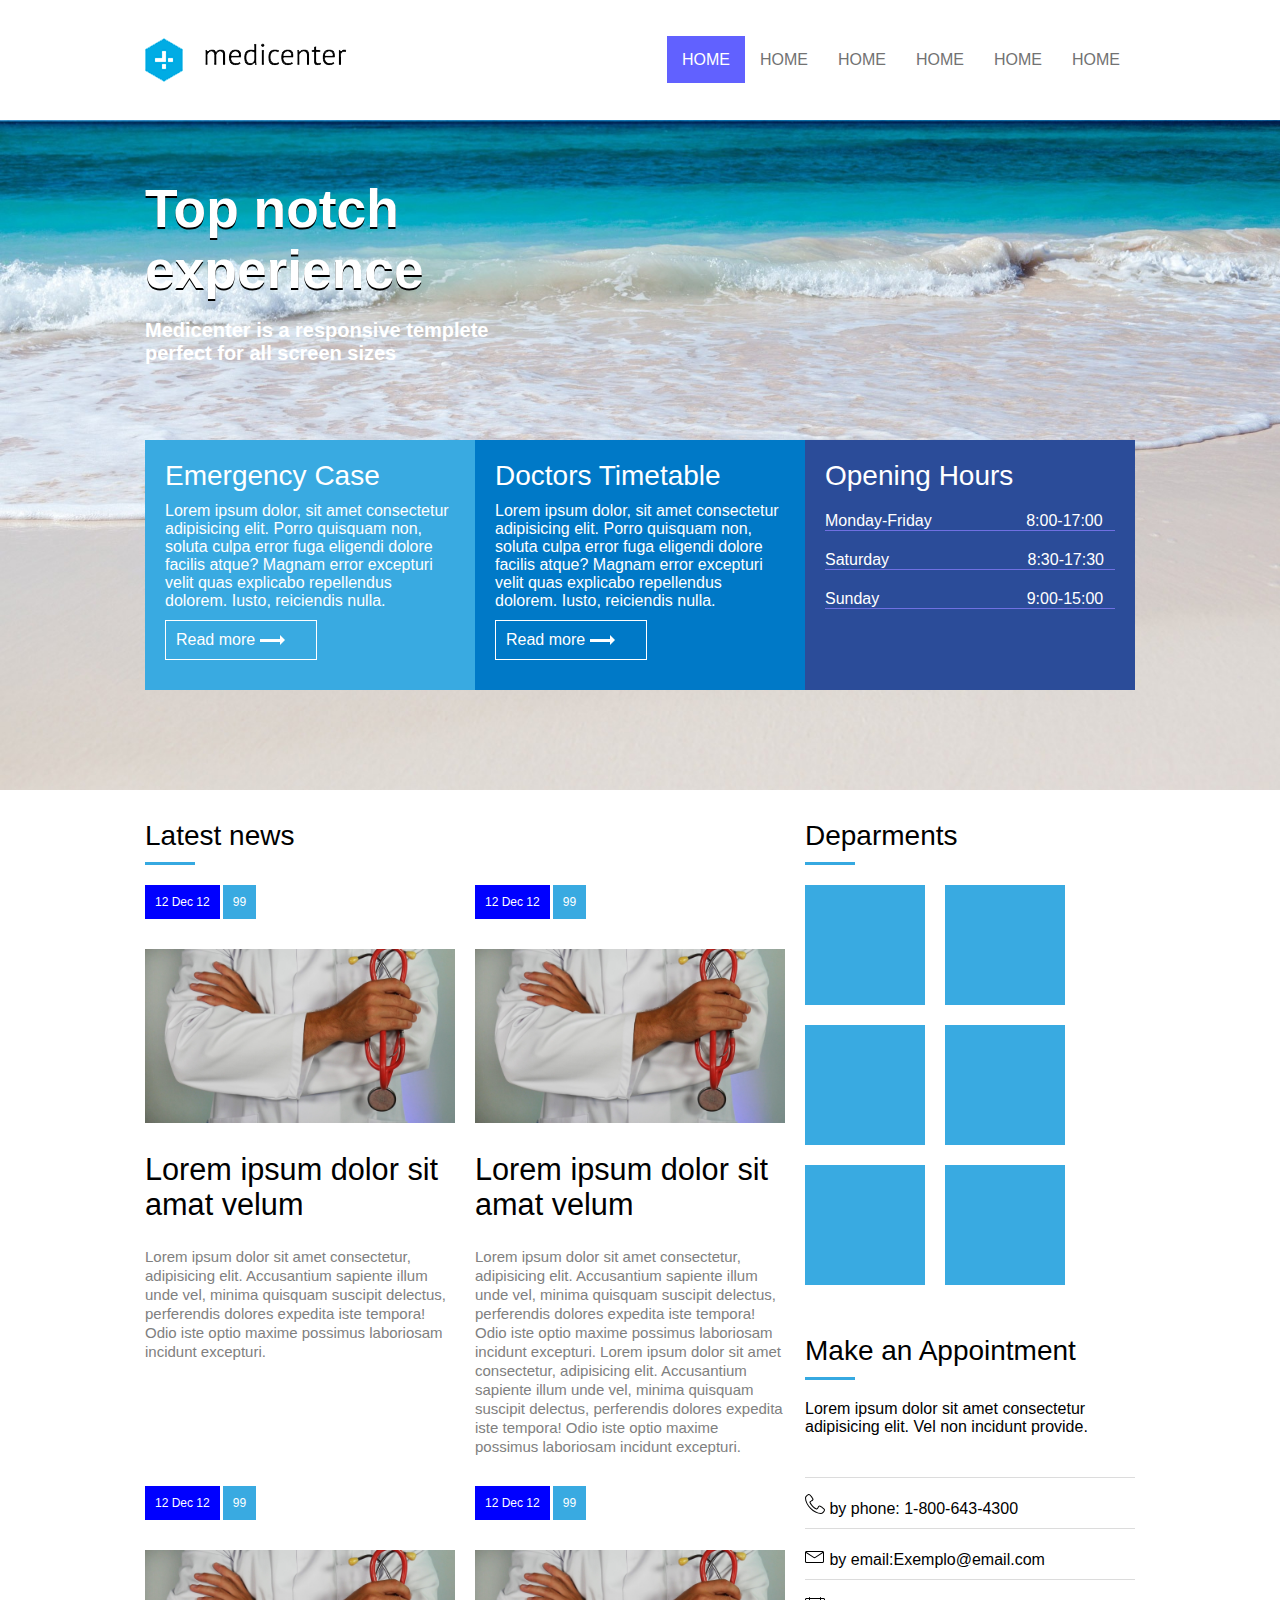
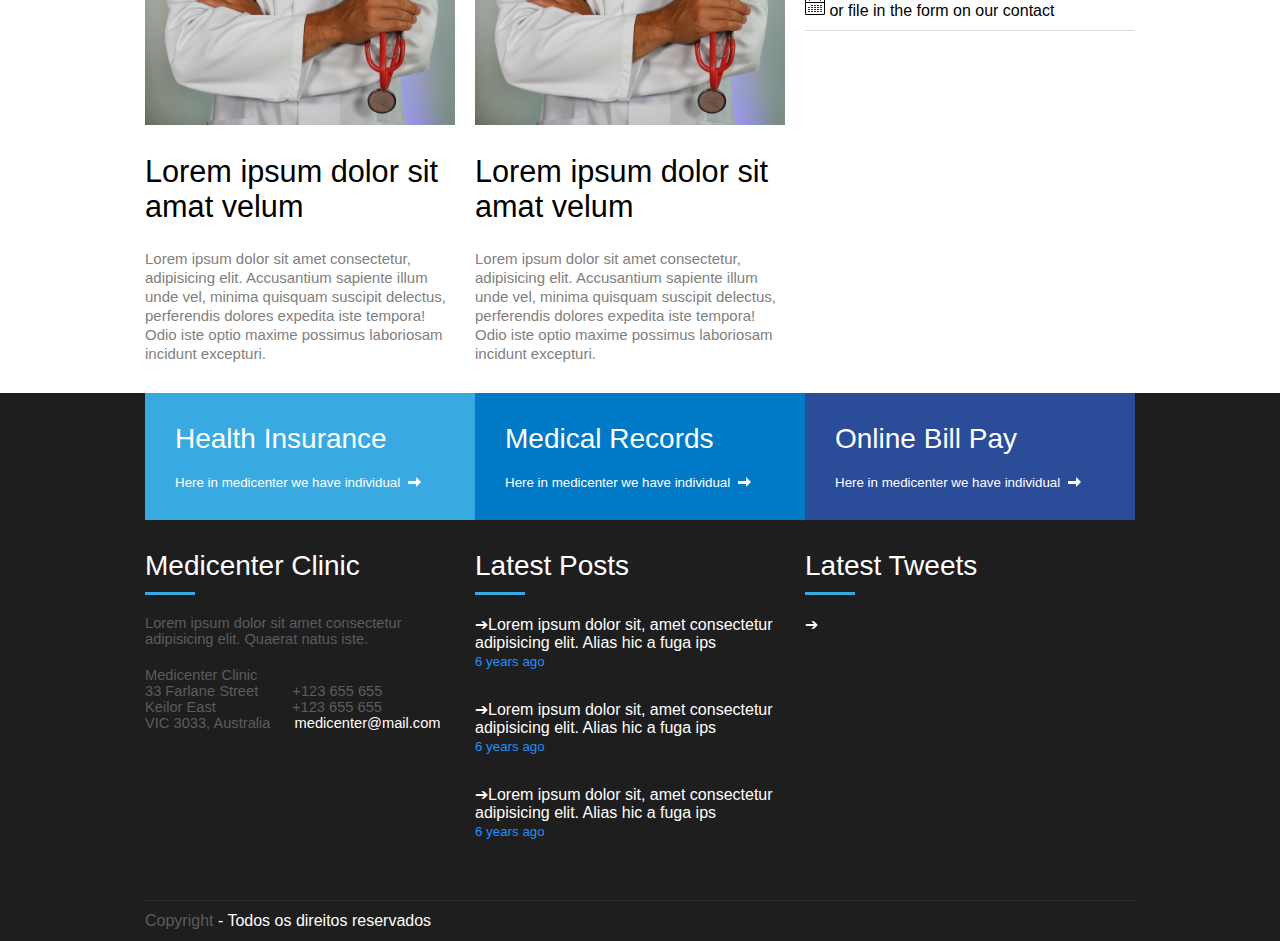
==== commit f1d96aa1: "Projeto atualizado." ====
--- a/index.html
+++ b/index.html
@@ -9,9 +9,9 @@
                window.onload = function(){
                    document.querySelector(".menuMobile").addEventListener("click", function(){
                         if(document.querySelector(".menu nav ul").style.display == 'flex'){
-                            document.querySelector(".menu nav ul").style.display == 'none';
+                            document.querySelector(".menu nav ul").style.display = 'none';
                         } else {
-                            document.querySelector(".menu nav ul").style.display == 'flex';
+                            document.querySelector(".menu nav ul").style.display = 'flex';
                         }
                    });
                }
@@ -34,7 +34,7 @@
                             </div>
                         </div>
                         <ul>
-                            <li><a href="" class="fistLi">Home</a></li>
+                            <li class="fistLi"><a href="" class="fistLi">Home</a></li>
                             <li><a href="" class="lista">Home</a></li>
                             <li><a href="" class="lista">Home</a></li>
                             <li><a href="" class="lista">Home</a></li>
@@ -51,7 +51,6 @@
                 <div class="banner_headline">          
                     <h1>Top notch experience</h1>
                     <h2>Medicenter is a responsive templete perfect for all screen sizes</h2>
-
                 </div>
                 <div class="banner_option">
                     <div class="banner_01">
@@ -97,7 +96,7 @@
                     <div class="widget">
                         <div class="widget_title">
                             <div class="widget_title_text">Latest news</div>
-                            <div class="widget_title_bar"></div>
+                            <div class="widget_title_bar"></div> <!--barrinha azul-->
                         </div>
                         <div class="widget_body flex">
                             <article>
@@ -107,7 +106,7 @@
                                         <div class="news_comments">99</div>
                                     </div>
                                     <div class="thumbnail">
-                                        <img src="Images/dr.jpg" alt="">
+                                        <img src="Images/online-marketing-hIgeoQjS_iE-unsplash.jpg" alt="">
                                     </div>
                                     <div class="news_title">
                                         Lorem ipsum dolor sit amat velum
@@ -125,7 +124,7 @@
                                         <div class="news_comments">99</div>
                                     </div>
                                     <div class="thumbnail">
-                                        <img src="Images/dr.jpg" alt="">
+                                        <img src="Images/online-marketing-hIgeoQjS_iE-unsplash.jpg" alt="">
                                     </div>
                                     <div class="news_title">
                                         Lorem ipsum dolor sit amat velum
@@ -144,7 +143,7 @@
                                         <div class="news_comments">99</div>
                                     </div>
                                     <div class="thumbnail">
-                                        <img src="Images/dr.jpg" alt="">
+                                        <img src="Images/online-marketing-hIgeoQjS_iE-unsplash.jpg" alt="">
                                     </div>
                                     <div class="news_title">
                                         Lorem ipsum dolor sit amat velum
@@ -162,7 +161,7 @@
                                         <div class="news_comments">99</div>
                                     </div>
                                     <div class="thumbnail">
-                                        <img src="Images/dr.jpg" alt="">
+                                        <img src="Images/online-marketing-hIgeoQjS_iE-unsplash.jpg" alt="">
                                     </div>
                                     <div class="news_title">
                                         Lorem ipsum dolor sit amat velum
--- a/Css/styleTemplete.css
+++ b/Css/styleTemplete.css
@@ -36,13 +36,17 @@
     display: flex;
 }
 
-nav ul,
+/* nav ul {
+    
+}  */
+
 nav li {
     list-style: none;
-    padding: 0px;
+    padding-top: 14px;
+    padding-bottom: 14px;
+    width: 100%;
     margin: 0px;
-    margin-bottom: 17px;
-    margin-top: 10px;
+    /* border: 1px solid black; */
 }
 
 nav ul {
@@ -63,6 +67,7 @@
     color: #ffffff;
 }
 
+
 .lista:hover {
     background-color: rgb(97, 97, 255);
     padding: 15px;
@@ -72,7 +77,7 @@
 #banner {
     display: flex;
     justify-content: center;
-    background-image: url("../Images/img1.jpg");
+    background-image: url("../Images/blue-69749.jpg");
     background-position: center;
     background-size: cover;
     height: 670px;
@@ -536,12 +541,21 @@
         flex-direction: column;
         position: absolute;
         display: none;
-        left: 0px;
+        left: -40px;
         width: 100%;
         background-color: #fff;
         top: 100px;
     }
 
+    .fistLi {
+        background-color: rgb(97, 97, 255);
+        color: #ffffff;
+    }
+
+    nav li:hover {
+        background-color: rgb(97, 97, 255);
+    }
+    
     header {
         height: auto;
     }
